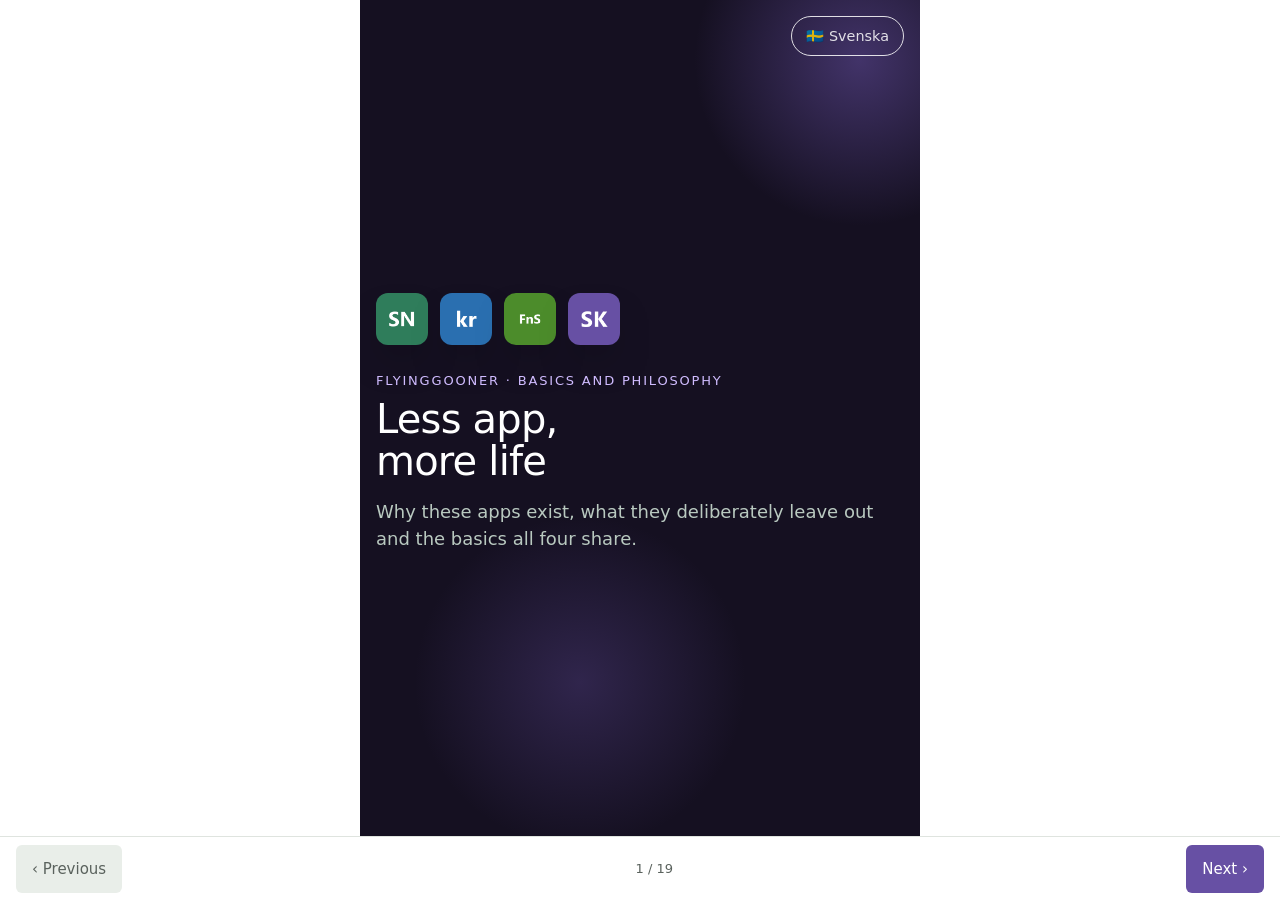
==== presentation.html @ fa2e6946 "Säkerhet: förklaring i Hjälp, README och presentationer; SN: imperial/metriskt Co-Authored-By: Claud" ====
<!doctype html>
<html lang="sv">
<head>
<meta charset="utf-8">
<meta name="viewport" content="width=device-width, initial-scale=1, viewport-fit=cover">
<meta http-equiv="Content-Security-Policy" content="default-src 'none'; script-src 'self'; style-src 'self'; require-trusted-types-for 'script'; img-src 'self'; manifest-src 'self'; worker-src 'self'; object-src 'none'; base-uri 'none'; form-action 'none'">
<meta name="referrer" content="no-referrer">
<meta name="color-scheme" content="light dark">
<link rel="icon" href="icons/stress-control.png">
<title>Grunder och filosofi</title>
<meta name="description" content="Varför apparna finns, vad de medvetet inte gör och grunderna som alla delar.">
<link rel="stylesheet" href="presentation.css">
</head>
<body>
<!-- Den långa presentationen: filosofi och grunder. Startsidan (index.html) är den korta. -->

<main class="deck" id="deck">

  <section class="title">
    <div class="glow"></div><div class="glow g2"></div>
    <div class="hero">
      <div class="icons"><img src="icons/simple-nutrition.png" alt=""><img src="icons/budget-buddy.png" alt=""><img src="icons/football.png" alt=""><img src="icons/stress-control.png" alt=""></div>
      <span class="eyebrow">flyinggooner · Grunder och filosofi</span>
      <h1>Mindre app,<br>mer liv</h1>
      <p class="lead">Varför de här apparna finns, vad de medvetet låter bli och grunderna som alla fyra delar.</p>
    </div>
  </section>

  <section>
    <span class="eyebrow">Utgångspunkten</span>
    <h2>De flesta appar vill för mycket</h2>
    <p class="lead">Konto först. Notiser, reklam, nyheter, uppsälj. Din data på någon annans server. Funktioner du aldrig bad om.</p>
    <div class="cols">
      <div class="card"><div class="ic" aria-hidden="true">🍽️</div><h3>Kaloriappen</h3><p>Tusentals märkesdubbletter och en premiumvägg – när du bara ville lära dig vad maten innehåller.</p></div>
      <div class="card"><div class="ic" aria-hidden="true">💸</div><h3>Budgetappen</h3><p>Vill koppla till banken och sortera varje kaffe – när du bara ville veta om månaden går ihop.</p></div>
      <div class="card"><div class="ic" aria-hidden="true">⚽</div><h3>Fotbollsappen</h3><p>Nyheter, spel och notiser – när du bara ville se tabellen och hur det gick för ditt lag.</p></div>
    </div>
    <p class="note">Mina appar är motpolen: en fråga, ett bra svar, inget mer.</p>
  </section>

  <section>
    <span class="eyebrow">Filosofi</span>
    <h2>Fem principer</h2>
    <ol class="steps">
      <li><span><b>En fråga per app.</b> Allt som inte hjälper till att svara på den väljs bort.</span></li>
      <li><span><b>Din data är din.</b> Den stannar i telefonen. Inget konto, ingen server, ingen spårning.</span></li>
      <li><span><b>Snabbt i vardagen.</b> Det vanligaste tar några sekunder – resten kan fyllas i senare.</span></li>
      <li><span><b>Enkelt att lita på.</b> Liten kod utan beroenden, som går att läsa och testa.</span></li>
      <li><span><b>Bättre tillsammans.</b> Det som blir bättre i en app förs in i alla.</span></li>
    </ol>
  </section>

  <section>
    <span class="eyebrow">Princip 1 · En fråga per app</span>
    <h2>Varje app svarar på en sak</h2>
    <div class="apps">
      <div class="app"><img src="icons/simple-nutrition.png" alt=""><div><b>Simple nutrition</b><p>Vad har jag ätit i dag – och hur går vikten över tid?</p></div></div>
      <div class="app"><img src="icons/budget-buddy.png" alt=""><div><b>Budget buddy</b><p>Går månaden ihop – och var blir det tight framåt?</p></div></div>
      <div class="app"><img src="icons/football.png" alt=""><div><b>Football, not soccer</b><p>Hur ser tabellen ut, vad spelas härnäst och hur gick det för mitt lag?</p></div></div>
      <div class="app"><img src="icons/stress-control.png" alt=""><div><b>Stress kontroll</b><p>Vad snurrar i huvudet – och vad är nästa steg, så att jag kan släppa det?</p></div></div>
    </div>
  </section>

  <section>
    <span class="eyebrow">Princip 1 · Det som väljs bort</span>
    <h2>Lika viktigt som det som byggs</h2>
    <p>Varje app har en lista över <b>icke-mål</b> i sin spec – saker som medvetet inte byggs, hur lockande de än är.</p>
    <table class="cmp">
      <tr><th>App</th><th>Medvetet bortvalt</th></tr>
      <tr><td>Simple nutrition</td><td>Varumärken, färdigrätter, mikronäringsämnen</td></tr>
      <tr><td>Budget buddy</td><td>Bankkoppling, kvitton för varje köp, skatteberäkning</td></tr>
      <tr><td>Football, not soccer</td><td>Nyheter, trupper, statistik, pushnotiser</td></tr>
      <tr><td>Stress kontroll</td><td>Synk, bilagor, påminnelser via server</td></tr>
      <tr><td><b>Alla</b></td><td><b>Konto, server, reklam, spårning</b></td></tr>
    </table>
  </section>

  <section>
    <span class="eyebrow">Princip 2 · Din data är din</span>
    <h2>Inget lämnar telefonen</h2>
    <div class="cols">
      <div class="card"><div class="ic" aria-hidden="true">🏠</div><h3>Bara i telefonen</h3><p>Allt sparas i webbläsarens lagring på din enhet. Det finns ingen server att läcka från.</p></div>
      <div class="card"><div class="ic" aria-hidden="true">🚫</div><h3>Webbläsaren vaktar</h3><p>Sidans säkerhetsregler förbjuder anrop ut. Även om koden ville, skulle webbläsaren stoppa den.</p></div>
      <div class="card"><div class="ic" aria-hidden="true">⚖️</div><h3>Undantag granskas</h3><p>Fotbollsappen måste hämta resultat – men bara från en enda källa, aldrig med din data, och bara när du tittar.</p></div>
    </div>
  </section>

  <section>
    <span class="eyebrow">Varför det är säkrare</span>
    <h2>Ingen server – inget att stjäla</h2>
    <p class="lead">Känslig data läcker oftast på två sätt: ett företags databas hackas, eller företaget säljer och delar den. En budgetapp vet allt om din ekonomi, en hälsoapp din vikt, en familjeapp dina barns namn.</p>
    <div class="cols">
      <div class="card"><div class="ic" aria-hidden="true">🏦</div><h3>Ingen databas att hacka</h3><p>Vanliga appar samlar miljontals användare på ett ställe – ett drömmål för hackare. Här finns datan bara i din telefon.</p></div>
      <div class="card"><div class="ic" aria-hidden="true">🙅</div><h3>Inget att sälja</h3><p>Inget konto, ingen analys, ingen reklam. Webbläsaren spärrar anrop ut, så datan kan inte skickas iväg – ens av misstag.</p></div>
      <div class="card"><div class="ic" aria-hidden="true">🔐</div><h3>Låst även i molnet</h3><p>Backupen krypteras med AES-256 och ditt lösenord innan den lämnar telefonen. Molntjänsten ser bara obegriplig data.</p></div>
    </div>
    <p class="note">Ärligt: inget är 100 % säkert – lås telefonen, håll den uppdaterad och välj ett starkt lösenord. Men utan server finns inget centralt att stjäla.</p>
  </section>

  <section>
    <span class="eyebrow">Första gången</span>
    <h2>Varför appen ber om ett lösenord direkt</h2>
    <p class="lead">Inget konto – men en nyckel. Appen är låst tills du har valt ett lösenord för dina backup-filer.</p>
    <div class="cols">
      <div class="card"><div class="ic" aria-hidden="true">🗝️</div><h3>Det är ingen inloggning</h3><p>Lösenordet skickas ingenstans och appen samlar ingen data. Det är bara nyckeln som låser dina backup-filer.</p></div>
      <div class="card"><div class="ic" aria-hidden="true">📵</div><h3>Ingen server räddar dig</h3><p>Datan finns bara i telefonen. Tappar du den, eller rensar webbläsaren, är backup-filen det enda som finns kvar.</p></div>
      <div class="card"><div class="ic" aria-hidden="true">⏰</div><h3>Därför från start</h3><p>Väljs lösenordet först när något redan gått fel är det för sent. Valt från början blir backup ett enda tryck.</p></div>
      <div class="card"><div class="ic" aria-hidden="true">📂</div><h3>Har du redan en backup?</h3><p>Läs in den i stället. Lösenordet som öppnar filen sparas, och allt är tillbaka.</p></div>
    </div>
  </section>

  <section>
    <span class="eyebrow">Så går backupen till</span>
    <h2>Från första start till ny telefon</h2>
    <div class="flow">
      <div class="fbox"><b>1 · Välj lösenord</b>Första gången: tryck Skapa slumpmässigt lösenord (eller skriv ett eget) och spara det i din lösenordshanterare. Telefonen kommer ihåg det.</div>
      <div class="farr" aria-hidden="true">↓</div>
      <div class="fbox"><b>2 · Spara backup-fil</b>Inställningar → Data → Spara backup-fil. Ett tryck, ingen fråga. Filen är krypterad (AES-256) – lägg den i molnet, mejlen eller på datorn.</div>
      <div class="farr" aria-hidden="true">↓</div>
      <div class="fbox"><b>3 · Påminnelse</b>Appen säger till varje månad om det var länge sedan du sparade.</div>
      <div class="farr" aria-hidden="true">↓</div>
      <div class="fbox"><b>4 · Läs in på ny telefon</b>Läs in backup-fil, skriv lösenordet, se sammanfattningen och tryck Ersätt. Ångra finns direkt efteråt.</div>
    </div>
    <p class="note">Lösenordet finns aldrig i filen. Utan det går backupen inte att öppna – inte ens av mig.</p>
  </section>

  <section>
    <span class="eyebrow">Låst backup</span>
    <h2>Varför backupen alltid har lösenord</h2>
    <p class="lead">Backup-filen kan hamna hos någon annan. Då är enda vägen in att gissa lösenordet.</p>
    <div class="flow">
      <div class="fbox"><b>🏦 Bankens lås – och bromsade gissningar</b>AES-256, som banker använder. Även ett av världens snabbaste grafikkort hinner bara ~10 000 gissningar i sekunden.</div>
      <div class="fbox"><b>🎲 Slumpade tecken – hur långt?</b>Tid att gissa sig igenom alla kombinationer:
        <table class="cmp">
          <tr><th>Tecken</th><th>1 grafikkort</th><th>1 000 kort</th></tr>
          <tr><td>8</td><td>300 år</td><td>4 månader</td></tr>
          <tr><td>10</td><td>1 miljon år</td><td>1 000 år</td></tr>
          <tr><td><b>16 (appens)</b></td><td colspan="2">längre än universum funnits</td></tr>
        </table></div>
      <div class="fbox"><b>⚠️ Bara om tecknen är slumpade</b>Ord, namn och årtal gissas först: Sommar2024! har 11 tecken men faller på en dag.</div>
    </div>
    <p class="note">Uppskattning: slumpade bokstäver och siffror. Lösenordet finns aldrig i filen.</p>
  </section>

  <section>
    <span class="eyebrow">Smidigt ändå</span>
    <h2>Säkert utan att vara krångligt</h2>
    <div class="cols">
      <div class="card"><div class="ic" aria-hidden="true">🔑</div><h3>Kommer ihåg lösenordet</h3><p>Appen sparar lösenordet i telefonen första gången. Sedan sparas backup med ett tryck. Det går att stänga av.</p></div>
      <div class="card"><div class="ic" aria-hidden="true">📱</div><h3>Varför det är rimligt</h3><p>Krypteringen skyddar filen när den lämnar telefonen. Den som redan har din olåsta telefon ser ändå allt i appen.</p></div>
      <div class="card"><div class="ic" aria-hidden="true">🎲</div><h3>Eller låt appen välja</h3><p>Ett starkt slumpat lösenord med ett tryck, som lösenordshanteraren kan spara.</p></div>
      <div class="card"><div class="ic" aria-hidden="true">⚠️</div><h3>Ha det någonstans</h3><p>Utan lösenordet öppnas backupen inte – inte ens av mig. Spara det i din lösenordshanterare.</p></div>
    </div>
  </section>

  <section>
    <span class="eyebrow">Princip 3 · Snabbt i vardagen</span>
    <h2>Några sekunder, sedan klart</h2>
    <div class="cols">
      <div class="card"><div class="ic" aria-hidden="true">⏱️</div><h3>Det vanligaste först</h3><p>Ny tråd: välj typ, skriv en rubrik. Tabellen syns direkt vid start. Resten kan vänta.</p></div>
      <div class="card"><div class="ic" aria-hidden="true">👍</div><h3>Byggd för tummen</h3><p>Meny nertill, tryckytor på minst 48 px, inga små kryss.</p></div>
      <div class="card"><div class="ic" aria-hidden="true">↩️</div><h3>Bakåt fungerar</h3><p>Telefonens bakåtknapp stänger det som är öppet, ett steg i taget – inte hela appen.</p></div>
      <div class="card"><div class="ic" aria-hidden="true">📴</div><h3>Fungerar utan nät</h3><p>Installeras från webben och startar som en vanlig app, även i flygläge.</p></div>
    </div>
  </section>

  <section>
    <span class="eyebrow">Princip 3 · Lugn</span>
    <h2>En app ska ta bort stress, inte skapa den</h2>
    <p class="lead">Inga notiser som kräver uppmärksamhet. Inga streaks att förlora. Inga röda siffror som ropar.</p>
    <div class="cols">
      <div class="card"><div class="ic" aria-hidden="true">🧠</div><h3>Skriv ner – släpp</h3><p>Stress kontroll bygger på en enkel tanke: det som har ett nästa steg nedskrivet behöver inte snurra i huvudet.</p></div>
      <div class="card"><div class="ic" aria-hidden="true">🌱</div><h3>Vanor före siffror</h3><p>Simple nutrition låter dig lära dig råvarorna. Kalorier finns som stöd när du vill.</p></div>
      <div class="card"><div class="ic" aria-hidden="true">🗓️</div><h3>Månad, inte kvitto</h3><p>Budget buddy planerar det stora. Kaffet behöver ingen rad.</p></div>
    </div>
  </section>

  <section>
    <span class="eyebrow">Princip 4 · Enkelt att lita på</span>
    <h2>Ren webb, inga beroenden</h2>
    <div class="cols">
      <div class="card"><div class="ic" aria-hidden="true">⚡</div><h3>Inga ramverk</h3><p>Vanlig HTML, CSS och JavaScript. Inget byggsteg, inga paket från okända källor.</p></div>
      <div class="card"><div class="ic" aria-hidden="true">🔍</div><h3>Går att granska</h3><p>Liten kod som en människa kan läsa. Hela appen ryms i en enda fil.</p></div>
      <div class="card"><div class="ic" aria-hidden="true">🛡️</div><h3>Text är alltid text</h3><p>Det du skriver visas aldrig som kod. En rubrik kan inte bli ett skript.</p></div>
    </div>
  </section>

  <section>
    <span class="eyebrow">Automatiska tester</span>
    <h2>Ett tryck – och allt kontrolleras</h2>
    <div class="flow">
      <div class="fbox"><b>1 · Säkerhetskontroll</b>Letar efter sådant som inte får finnas: kod utifrån, anrop till okända servrar, osäker lagring.</div>
      <div class="farr" aria-hidden="true">↓</div>
      <div class="fbox"><b>2 · Funktionstester</b>Appen används i en riktig webbläsare som en människa skulle: knappar trycks, data sparas, backup läses in.</div>
      <div class="farr" aria-hidden="true">↓</div>
      <div class="fbox"><b>3 · Ny version</b>Först när allt är grönt får appen ett nytt versionsnummer.</div>
      <div class="farr" aria-hidden="true">↓</div>
      <div class="fbox"><b>4 · Granskning</b>Ändringar som rör säkerheten granskas separat innan de publiceras.</div>
    </div>
  </section>

  <section>
    <span class="eyebrow">Princip 5 · Bättre tillsammans</span>
    <h2>En mall, fyra appar</h2>
    <ol class="steps">
      <li>Ny app startas från en gemensam mall – backup, tema, tester och hjälp finns från dag ett</li>
      <li>Spec först: idé, mål och det som medvetet inte byggs</li>
      <li>Säkerheten prövas före bygget och granskas före uppladdning</li>
      <li>Det som blir bättre i en app förs tillbaka till mallen – och ut i alla</li>
    </ol>
    <p class="note">Exempel: den låsta backupen byggdes i en app och finns nu i alla fyra.</p>
  </section>

  <section>
    <span class="eyebrow">Design</span>
    <h2>Samma formspråk, egen färg</h2>
    <div class="card">
      <h3>Material Design 3, byggd för mobilen</h3>
      <p>Varje app har en egen nyckelfärg som styr allt. Nästan kantigt och tätt, ljust och mörkt tema som följer telefonen.</p>
      <div class="palette"><div class="sw p">primary</div><div class="sw c">container</div><div class="sw s">surface</div><div class="sw d">dark</div></div>
      <div class="shapes"><div class="shape r8">Kort · 8 px</div><div class="shape r4">Chip · 4 px</div><div class="shape r6">Knapp · 6 px</div><div class="shape r12">Dialog · 12 px</div></div>
      <p class="note">Svenska och engelska i appen · systemtypsnitt · hjälp inbyggd</p>
    </div>
  </section>

  <section>
    <span class="eyebrow">Kom igång</span>
    <h2>Prova en app</h2>
    <div class="apps">
      <div class="app"><img src="icons/simple-nutrition.png" alt=""><div><b>Simple nutrition</b><span class="links"><a href="/simple-nutrition/">Öppna appen</a><a href="/simple-nutrition/docs/presentation.html">Presentation</a></span></div></div>
      <div class="app"><img src="icons/budget-buddy.png" alt=""><div><b>Budget buddy</b><span class="links"><a href="/budget-buddy/">Öppna appen</a><a href="/budget-buddy/docs/presentation.html">Presentation</a></span></div></div>
      <div class="app"><img src="icons/football.png" alt=""><div><b>Football, not soccer</b><span class="links"><a href="/Football-not-soccer/">Öppna appen</a><a href="/Football-not-soccer/docs/presentation.html">Presentation</a></span></div></div>
      <div class="app"><img src="icons/stress-control.png" alt=""><div><b>Stress kontroll</b><span class="links"><a href="/Stress-control/">Öppna appen</a><a href="/Stress-control/docs/presentation.html">Presentation</a></span></div></div>
    </div>
    <p class="note">Öppna i Chrome eller Safari och välj Installera app / Lägg till på hemskärmen.</p>
  </section>

  <section class="title">
    <div class="glow"></div><div class="glow g2"></div>
    <div class="hero">
      <span class="eyebrow">Sammanfattning</span>
      <h1>En fråga.<br>Din data.<br>Inget mer.</h1>
      <p class="lead">Små appar som gör en sak väl, håller dina uppgifter hos dig och är testade före varje version.</p>
      <span class="links"><a href="./">← Till startsidan</a></span>
    </div>
  </section>

</main>
<nav class="nav" aria-label="Bläddra">
  <button type="button" class="prev" id="prev">‹ Föregående</button>
  <span class="count" id="count" aria-live="polite"></span>
  <button type="button" class="next" id="next">Nästa ›</button>
</nav>

<script src="i18n.js"></script>
<script src="presentation-en.js"></script>
<script src="presentation.js"></script>
</body>
</html>
---- presentation.css ----
/* Presentation – formspråk från projektstil.html (beslut 2026-11-11). Bara nyckelfärgerna skiljer apparna åt. */
:root {
  --key: #6750a4; --key-c: #eaddff; --on-key-c: #21005d; --key-hi: #d0bcff;
  --r-xs: 2px; --r-sm: 4px; --r-md: 6px; --r-lg: 8px; --r-xl: 12px; /* shape scale, see ../../CLAUDE.md */
  --ink: #191c1a; --muted: #5a625d; --line: #dfe4df;
  --paper: #ffffff; --tint: #f3f6f2; --tint2: #e9eee9;
  --dark: #151021; --on-dark: #ffffff; --dark-muted: #b9c9c0;
  --font: Roboto, "Roboto Flex", system-ui, -apple-system, "Segoe UI", sans-serif;
}
@media (prefers-color-scheme: dark) {
  :root { --ink: #e1e3df; --muted: #a9b2ac; --line: #2c332f; --paper: #111412; --tint: #1b201d; --tint2: #242a26; --dark: #0b0812; }
}
* { box-sizing: border-box; }
html, body { margin: 0; background: var(--paper); color: var(--ink); font-family: var(--font); -webkit-text-size-adjust: 100%; }
body { padding-bottom: 64px; }

.deck { max-width: 560px; margin: 0 auto; }
.deck > section { min-height: calc(100svh - 64px); display: flex; flex-direction: column; justify-content: center; position: relative; overflow: clip;
  padding: 48px 16px 40px; border-top: 6px solid var(--key); }
.deck > section[hidden] { display: none; }
.deck > section.title { background: var(--dark); color: var(--on-dark); border-top: 0; }

.eyebrow { display: block; font-size: 13px; font-weight: 500; letter-spacing: .14em; text-transform: uppercase; color: var(--key); margin-bottom: 10px; }
.title .eyebrow { color: var(--key-hi); }
h1 { font-size: 40px; font-weight: 400; line-height: 1.05; margin: 0; letter-spacing: -.02em; }
h2 { font-size: 28px; font-weight: 400; line-height: 1.1; margin: 0 0 20px; letter-spacing: -.01em; }
h3 { font-size: 18px; font-weight: 500; margin: 0 0 6px; }
p { font-size: 15px; line-height: 1.5; color: var(--muted); margin: 0; }
.lead { font-size: 18px; }
.title .lead { color: var(--dark-muted); margin-top: 16px; }
strong, b { color: var(--ink); font-weight: 500; }
.title strong { color: var(--on-dark); }
.note { font-size: 13px; margin-top: 14px; opacity: .85; }

/* Titel */
.glow { position: absolute; right: -120px; top: -120px; width: 360px; height: 360px; border-radius: 50%;
  background: radial-gradient(circle, color-mix(in srgb, var(--key) 55%, transparent), transparent 65%); pointer-events: none; }
.glow.g2 { right: auto; left: 40px; top: 60%; opacity: .6; }
.hero { position: relative; }
.icons { display: flex; align-items: center; gap: 12px; margin-bottom: 28px; }
.icons img { width: 64px; height: 64px; border-radius: var(--r-xl); box-shadow: 0 20px 40px -16px rgba(0,0,0,.6); }
.ver { font-size: 12px; color: var(--dark-muted); border: 1px solid currentColor; border-radius: var(--r-sm); padding: 2px 8px; }

/* Kort och fakta */
.cols { display: grid; gap: 12px; }
.card { background: var(--tint); border-radius: var(--r-lg); padding: 18px; }
.card .ic { width: 44px; height: 44px; border-radius: var(--r-lg); display: grid; place-items: center; font-size: 22px; background: var(--key-c); color: var(--on-key-c); margin-bottom: 12px; }
.facts { display: grid; grid-template-columns: 1fr 1fr; gap: 10px; margin-top: 20px; }
.facts div { background: var(--tint); border-radius: var(--r-lg); padding: 14px; }
.facts b { display: block; font-size: 32px; font-weight: 400; color: var(--key); line-height: 1.1; }
.facts span { font-size: 14px; color: var(--muted); }

/* Appens sida */
.ph { display: flex; align-items: center; gap: 12px; margin-bottom: 12px; }
.ph img { width: 52px; height: 52px; border-radius: var(--r-xl); }
.ph .name { font-size: 24px; font-weight: 400; margin: 0; }
.chip { display: inline-block; padding: 4px 10px; border-radius: var(--r-sm); font-size: 12px; font-weight: 500; background: var(--key-c); color: var(--on-key-c); }
ul.f { list-style: none; padding: 0; margin: 14px 0 0; display: grid; gap: 8px; }
ul.f li { font-size: 15px; color: var(--muted); padding-left: 24px; position: relative; }
ul.f li::before { content: ""; position: absolute; left: 0; top: 5px; width: 10px; height: 10px; border-radius: var(--r-xs); background: var(--key); }
.shots { display: flex; gap: 8px; justify-content: center; margin-top: 20px; }
.shots img { width: 31%; border-radius: var(--r-lg); border: 2px solid var(--paper); outline: 1px solid var(--line); box-shadow: 0 30px 50px -28px rgba(0,0,0,.45); }
.cap { text-align: center; font-size: 13px; color: var(--muted); margin-top: 10px; }

/* Telefonskiss (appar utan skärmbilder) */
.phone { width: 100%; max-width: 320px; margin: 20px auto 0; background: var(--paper); border-radius: var(--r-xl); padding: 16px; display: grid; gap: 10px;
  outline: 8px solid #1c1b24; box-shadow: 0 40px 70px -30px rgba(0,0,0,.5); }
.mc { background: var(--tint); border-radius: var(--r-lg); padding: 12px 14px; font-size: 14px; }
.mc .t { font-size: 11px; letter-spacing: .08em; text-transform: uppercase; color: var(--muted); margin-bottom: 6px; }
.row { display: grid; grid-template-columns: 1fr auto 1fr; gap: 10px; padding: 4px 0; font-variant-numeric: tabular-nums; }
.row > span:first-child { text-align: right; }
.live { display: block; text-align: center; color: #c62828; font-size: 11px; font-weight: 700; }
.gl { font-size: 12px; color: var(--muted); padding: 0 0 4px; text-align: center; }
.tr { display: grid; grid-template-columns: 22px 1fr 34px; gap: 8px; padding: 4px 8px; border-radius: var(--r-md); font-variant-numeric: tabular-nums; }
.tr.me { background: var(--key-c); color: var(--on-key-c); font-weight: 500; }

/* Flöde, steg och tabeller */
.flow { display: grid; gap: 8px; }
.fbox { background: var(--tint); border-radius: var(--r-lg); padding: 12px 14px; font-size: 14px; line-height: 1.45; color: var(--muted); }
.fbox b { display: block; font-size: 15px; margin-bottom: 4px; }
.fbox .kv { display: block; padding: 3px 0; border-top: 1px solid var(--line); }
.farr { text-align: center; color: var(--key); font-size: 18px; line-height: 1; }
code { font: 500 13px ui-monospace, Consolas, monospace; color: var(--on-key-c); background: var(--key-c); padding: 1px 4px; border-radius: var(--r-sm); }
.steps { display: grid; gap: 12px; counter-reset: s; padding: 0; margin: 0; list-style: none; }
.steps li { counter-increment: s; display: grid; grid-template-columns: 32px 1fr; gap: 12px; align-items: center; font-size: 15px; line-height: 1.45; color: var(--muted); }
.steps li::before { content: counter(s); width: 32px; height: 32px; border-radius: 50%; background: var(--key); color: #fff; display: grid; place-items: center; font-size: 15px; }
.url { font: 500 13px ui-monospace, Consolas, monospace; color: var(--ink); word-break: break-all; }
.cmp { border-collapse: collapse; font-size: 14px; width: 100%; }
.cmp th, .cmp td { text-align: left; padding: 8px 6px; border-bottom: 1px solid var(--line); vertical-align: top; }
.cmp th { opacity: .7; font-weight: 500; }
pre { background: var(--dark); color: #d6e6dd; border-radius: var(--r-lg); padding: 16px; font-size: 13px; line-height: 1.6; margin: 0 0 14px; overflow-x: auto; }
pre em { color: var(--key-hi); font-style: normal; }

/* Design */
.palette { display: flex; gap: 8px; margin-top: 14px; }
.sw { flex: 1; min-width: 0; height: 52px; border-radius: var(--r-lg); display: flex; align-items: flex-end; padding: 8px; font-size: 12px; }
.sw.p { background: var(--key); color: #fff; } .sw.c { background: var(--key-c); color: var(--on-key-c); }
.sw.s { background: var(--tint2); color: var(--ink); } .sw.d { background: var(--dark); color: #fff; }
.shapes { display: grid; grid-template-columns: 1fr 1fr; gap: 8px; margin-top: 14px; }
.shape { height: 44px; display: grid; place-items: center; font-size: 13px; background: var(--tint2); }
.shape.r8 { border-radius: var(--r-lg); } .shape.r4 { border-radius: var(--r-sm); background: none; border: 2px solid var(--line); }
.shape.r6 { border-radius: var(--r-md); background: var(--key); color: #fff; } .shape.r12 { border-radius: var(--r-xl); }

/* Kvalitetsstämpel (säkerhetskontroll + funktionstester) */
.checks-h { margin: 18px 0 0; font-size: 12px; font-weight: 600; letter-spacing: .06em; text-transform: uppercase; color: var(--muted); }
.checks { list-style: none; margin: 8px 0 0; padding: 0; display: grid; gap: 10px; }
.checks li { display: grid; grid-template-columns: 22px 1fr; column-gap: 10px; font-size: 15px; line-height: 1.35; }
.checks li::before { content: "\2713"; grid-row: span 2; width: 22px; height: 22px; border-radius: var(--r-xs); background: var(--key); color: #fff; display: grid; place-items: center; font-weight: 700; font-size: 14px; }
.checks b { font-weight: 500; }
.checks span { color: var(--muted); font-size: 13px; }

/* Bläddring (presentation.js) */
.nav { position: fixed; left: 0; right: 0; bottom: 0; height: 64px; display: flex; align-items: center; justify-content: space-between; gap: 8px;
  padding: 0 16px env(safe-area-inset-bottom); background: var(--paper); border-top: 1px solid var(--line); }
.nav button { min-height: 48px; padding: 0 16px; border-radius: var(--r-md); border: 0; background: var(--key); color: #fff; font: 500 15px var(--font); cursor: pointer; }
.nav button:disabled { background: var(--tint2); color: var(--muted); cursor: default; }
.nav button:focus-visible { outline: 3px solid var(--key-hi); outline-offset: 2px; }
.count { font-size: 13px; color: var(--muted); font-variant-numeric: tabular-nums; }
@media print { .nav { display: none; } .deck > section[hidden] { display: flex; } .deck > section { min-height: 0; page-break-after: always; } }

/* Startsidan: appkort med länkar */
.icons img { width: 52px; height: 52px; }
.apps { display: grid; gap: 10px; }
.app { display: grid; grid-template-columns: 48px 1fr; gap: 12px; align-items: start; background: var(--tint); border-radius: var(--r-lg); padding: 12px 14px; }
.app img { width: 48px; height: 48px; border-radius: var(--r-lg); }
.app b { display: block; font-size: 16px; }
.app p { font-size: 14px; margin: 2px 0 6px; }
.links { display: flex; flex-wrap: wrap; gap: 6px 14px; }
.links a { color: var(--key); font-weight: 500; font-size: 14px; text-decoration: none; min-height: 32px; display: inline-flex; align-items: center; }
.links a:first-child { background: var(--key); color: #fff; padding: 0 12px; border-radius: var(--r-md); }
@media (prefers-color-scheme: dark) { .links a { color: var(--key-hi); } .links a:first-child { color: #fff; } }

/* Språkknapp på första bilden (2026-11-15) */
.lang-btn { position: absolute; top: 16px; right: 16px; z-index: 2; min-height: 40px; padding: 0 14px; border-radius: 20px; border: 1px solid currentColor; background: transparent; color: inherit; font: inherit; font-size: .9rem; cursor: pointer; opacity: .85; }
.lang-btn:hover, .lang-btn:focus-visible { opacity: 1; }
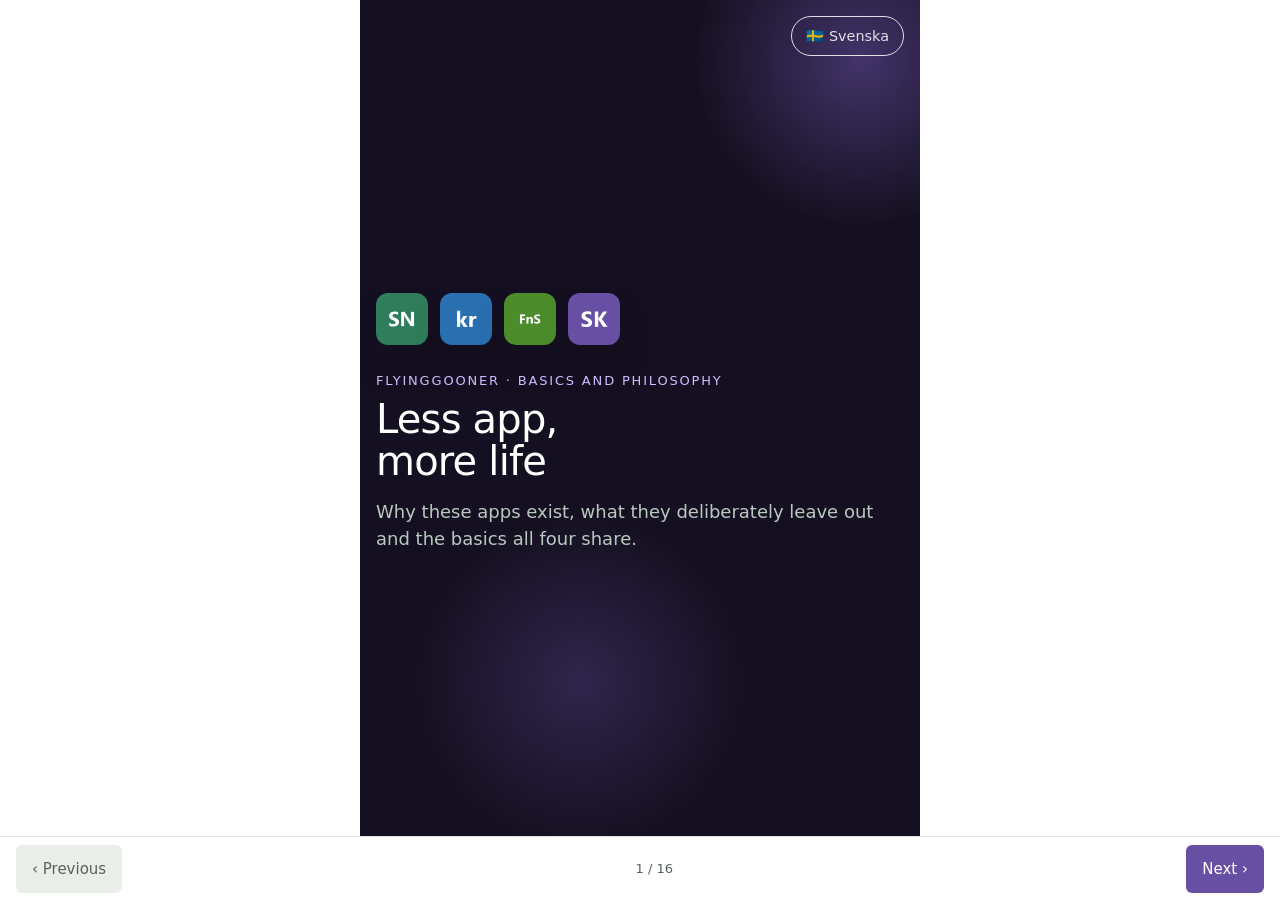
==== commit 8ddafea0: "Presentationer: fem bilder om säkerhet och backup blir två Co-Authored-By: Claude Opus 5.5 <noreply@" ====
--- a/presentation.html
+++ b/presentation.html
@@ -98,59 +98,16 @@
   </section>
 
   <section>
-    <span class="eyebrow">Första gången</span>
-    <h2>Varför appen ber om ett lösenord direkt</h2>
-    <p class="lead">Inget konto – men en nyckel. Appen är låst tills du har valt ett lösenord för dina backup-filer.</p>
-    <div class="cols">
-      <div class="card"><div class="ic" aria-hidden="true">🗝️</div><h3>Det är ingen inloggning</h3><p>Lösenordet skickas ingenstans och appen samlar ingen data. Det är bara nyckeln som låser dina backup-filer.</p></div>
-      <div class="card"><div class="ic" aria-hidden="true">📵</div><h3>Ingen server räddar dig</h3><p>Datan finns bara i telefonen. Tappar du den, eller rensar webbläsaren, är backup-filen det enda som finns kvar.</p></div>
-      <div class="card"><div class="ic" aria-hidden="true">⏰</div><h3>Därför från start</h3><p>Väljs lösenordet först när något redan gått fel är det för sent. Valt från början blir backup ett enda tryck.</p></div>
-      <div class="card"><div class="ic" aria-hidden="true">📂</div><h3>Har du redan en backup?</h3><p>Läs in den i stället. Lösenordet som öppnar filen sparas, och allt är tillbaka.</p></div>
-    </div>
-  </section>
-
-  <section>
-    <span class="eyebrow">Så går backupen till</span>
-    <h2>Från första start till ny telefon</h2>
-    <div class="flow">
-      <div class="fbox"><b>1 · Välj lösenord</b>Första gången: tryck Skapa slumpmässigt lösenord (eller skriv ett eget) och spara det i din lösenordshanterare. Telefonen kommer ihåg det.</div>
-      <div class="farr" aria-hidden="true">↓</div>
-      <div class="fbox"><b>2 · Spara backup-fil</b>Inställningar → Data → Spara backup-fil. Ett tryck, ingen fråga. Filen är krypterad (AES-256) – lägg den i molnet, mejlen eller på datorn.</div>
-      <div class="farr" aria-hidden="true">↓</div>
-      <div class="fbox"><b>3 · Påminnelse</b>Appen säger till varje månad om det var länge sedan du sparade.</div>
-      <div class="farr" aria-hidden="true">↓</div>
-      <div class="fbox"><b>4 · Läs in på ny telefon</b>Läs in backup-fil, skriv lösenordet, se sammanfattningen och tryck Ersätt. Ångra finns direkt efteråt.</div>
-    </div>
-    <p class="note">Lösenordet finns aldrig i filen. Utan det går backupen inte att öppna – inte ens av mig.</p>
-  </section>
-
-  <section>
     <span class="eyebrow">Låst backup</span>
-    <h2>Varför backupen alltid har lösenord</h2>
-    <p class="lead">Backup-filen kan hamna hos någon annan. Då är enda vägen in att gissa lösenordet.</p>
-    <div class="flow">
-      <div class="fbox"><b>🏦 Bankens lås – och bromsade gissningar</b>AES-256, som banker använder. Även ett av världens snabbaste grafikkort hinner bara ~10 000 gissningar i sekunden.</div>
-      <div class="fbox"><b>🎲 Slumpade tecken – hur långt?</b>Tid att gissa sig igenom alla kombinationer:
-        <table class="cmp">
-          <tr><th>Tecken</th><th>1 grafikkort</th><th>1 000 kort</th></tr>
-          <tr><td>8</td><td>300 år</td><td>4 månader</td></tr>
-          <tr><td>10</td><td>1 miljon år</td><td>1 000 år</td></tr>
-          <tr><td><b>16 (appens)</b></td><td colspan="2">längre än universum funnits</td></tr>
-        </table></div>
-      <div class="fbox"><b>⚠️ Bara om tecknen är slumpade</b>Ord, namn och årtal gissas först: Sommar2024! har 11 tecken men faller på en dag.</div>
-    </div>
-    <p class="note">Uppskattning: slumpade bokstäver och siffror. Lösenordet finns aldrig i filen.</p>
-  </section>
-
-  <section>
-    <span class="eyebrow">Smidigt ändå</span>
-    <h2>Säkert utan att vara krångligt</h2>
-    <div class="cols">
-      <div class="card"><div class="ic" aria-hidden="true">🔑</div><h3>Kommer ihåg lösenordet</h3><p>Appen sparar lösenordet i telefonen första gången. Sedan sparas backup med ett tryck. Det går att stänga av.</p></div>
-      <div class="card"><div class="ic" aria-hidden="true">📱</div><h3>Varför det är rimligt</h3><p>Krypteringen skyddar filen när den lämnar telefonen. Den som redan har din olåsta telefon ser ändå allt i appen.</p></div>
-      <div class="card"><div class="ic" aria-hidden="true">🎲</div><h3>Eller låt appen välja</h3><p>Ett starkt slumpat lösenord med ett tryck, som lösenordshanteraren kan spara.</p></div>
-      <div class="card"><div class="ic" aria-hidden="true">⚠️</div><h3>Ha det någonstans</h3><p>Utan lösenordet öppnas backupen inte – inte ens av mig. Spara det i din lösenordshanterare.</p></div>
-    </div>
+    <h2>Ett lösenord från start – sedan ett tryck</h2>
+    <p class="lead">Ingen inloggning, bara nyckeln till dina backup-filer. Ingen server kan rädda datan, så backupen är din livlina.</p>
+    <div class="cols">
+      <div class="card"><div class="ic" aria-hidden="true">🗝️</div><h3>Därför från start</h3><p>Valt från början blir backup ett enda tryck – telefonen kommer ihåg lösenordet. Har du redan en backup läser du in den i stället.</p></div>
+      <div class="card"><div class="ic" aria-hidden="true">🎲</div><h3>Låt appen välja</h3><p>16 slumpade tecken tar längre tid att gissa än universum funnits, även med 1 000 grafikkort. Sommar2024! faller på en dag.</p></div>
+      <div class="card"><div class="ic" aria-hidden="true">📲</div><h3>Ny telefon</h3><p>Spara backup-fil med ett tryck, med påminnelse varje månad. På nya telefonen: läs in filen, skriv lösenordet och tryck Ersätt.</p></div>
+      <div class="card"><div class="ic" aria-hidden="true">⚠️</div><h3>Spara lösenordet</h3><p>Det finns aldrig i filen. Utan det öppnas backupen inte – inte ens av utvecklaren. Lägg det i din lösenordshanterare.</p></div>
+    </div>
+    <p class="note">Krypteringen skyddar filen när den lämnar telefonen. I telefonen skyddar skärmlåset.</p>
   </section>
 
   <section>
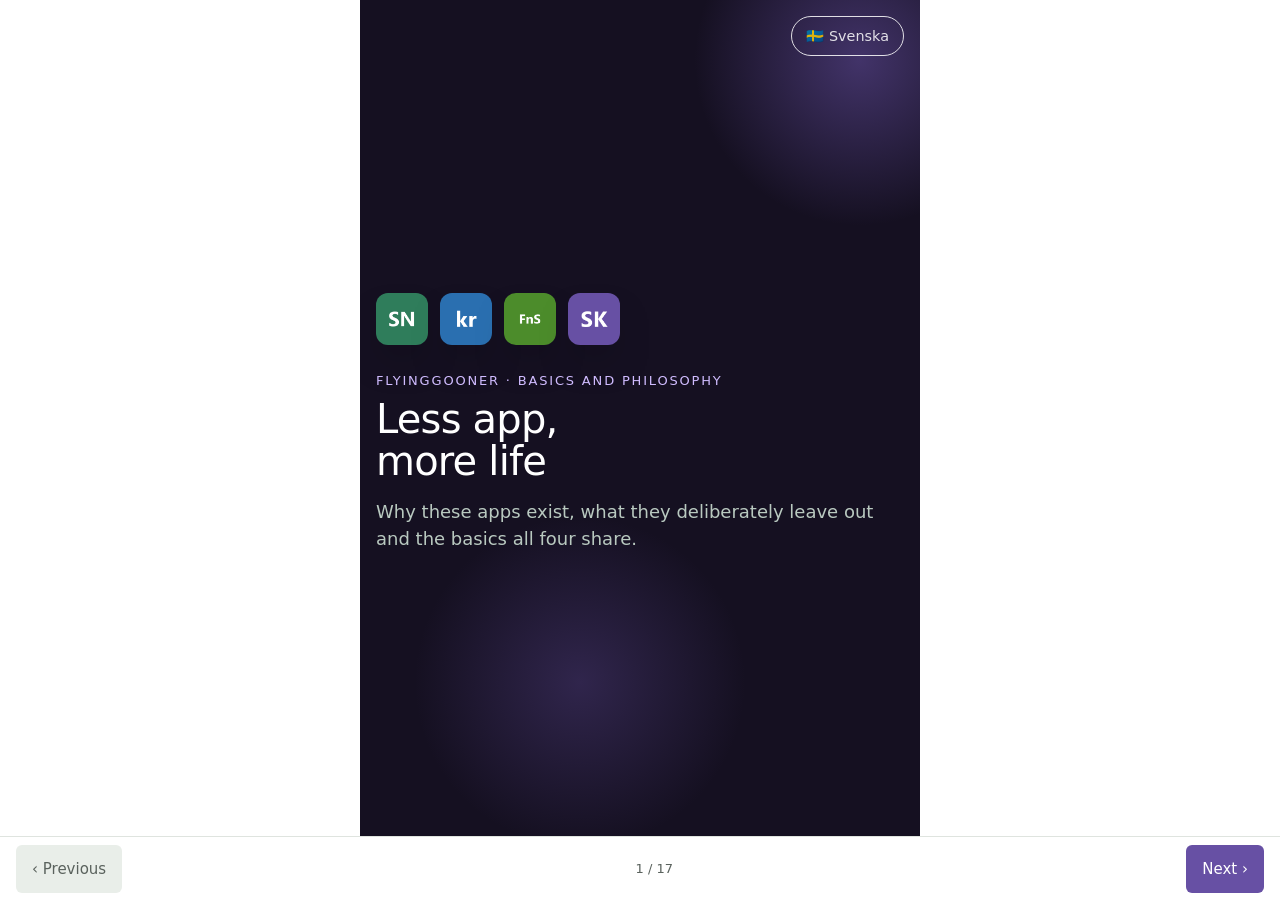
==== commit 292a0fb7: "Presentationer: ny bild om verkliga dataläckor (anonymiserade) Co-Authored-By: Claude Opus 5.5 <nore" ====
--- a/presentation.html
+++ b/presentation.html
@@ -86,6 +86,19 @@
   </section>
 
   <section>
+    <span class="eyebrow">Det har redan hänt</span>
+    <h2>När känslig data läcker</h2>
+    <p class="lead">Verkliga intrång hos stora tjänster de senaste åren. Vilka bolagen var spelar mindre roll – det är datan som gör ont.</p>
+    <div class="cols">
+      <div class="card"><div class="ic" aria-hidden="true">🧠</div><h3>Terapijournaler · 2020</h3><p>En psykoterapiklinik hackades. Anteckningar från tiotusentals samtal läckte, och patienterna utpressades en och en.</p></div>
+      <div class="card"><div class="ic" aria-hidden="true">💳</div><h3>Hela ekonomin · 2017</h3><p>Hos en kreditupplysningsfirma kom angripare åt personnummer, adresser och kreditdata för nära 150 miljoner människor.</p></div>
+      <div class="card"><div class="ic" aria-hidden="true">🧸</div><h3>Barnens röster · 2017</h3><p>En uppkopplad leksak sparade barns namn, bilder och röstmeddelanden i en oskyddad databas – öppen för vem som helst.</p></div>
+      <div class="card"><div class="ic" aria-hidden="true">🏃</div><h3>Kropp och träning · 2018</h3><p>En träningsapp publicerade en karta över användarnas rundor – och avslöjade var hemliga militärbaser låg.</p></div>
+    </div>
+    <p class="note">Gemensamt: datan låg samlad på en server. I de här apparna finns ingen sådan server.</p>
+  </section>
+
+  <section>
     <span class="eyebrow">Varför det är säkrare</span>
     <h2>Ingen server – inget att stjäla</h2>
     <p class="lead">Känslig data läcker oftast på två sätt: ett företags databas hackas, eller företaget säljer och delar den. En budgetapp vet allt om din ekonomi, en hälsoapp din vikt, en familjeapp dina barns namn.</p>
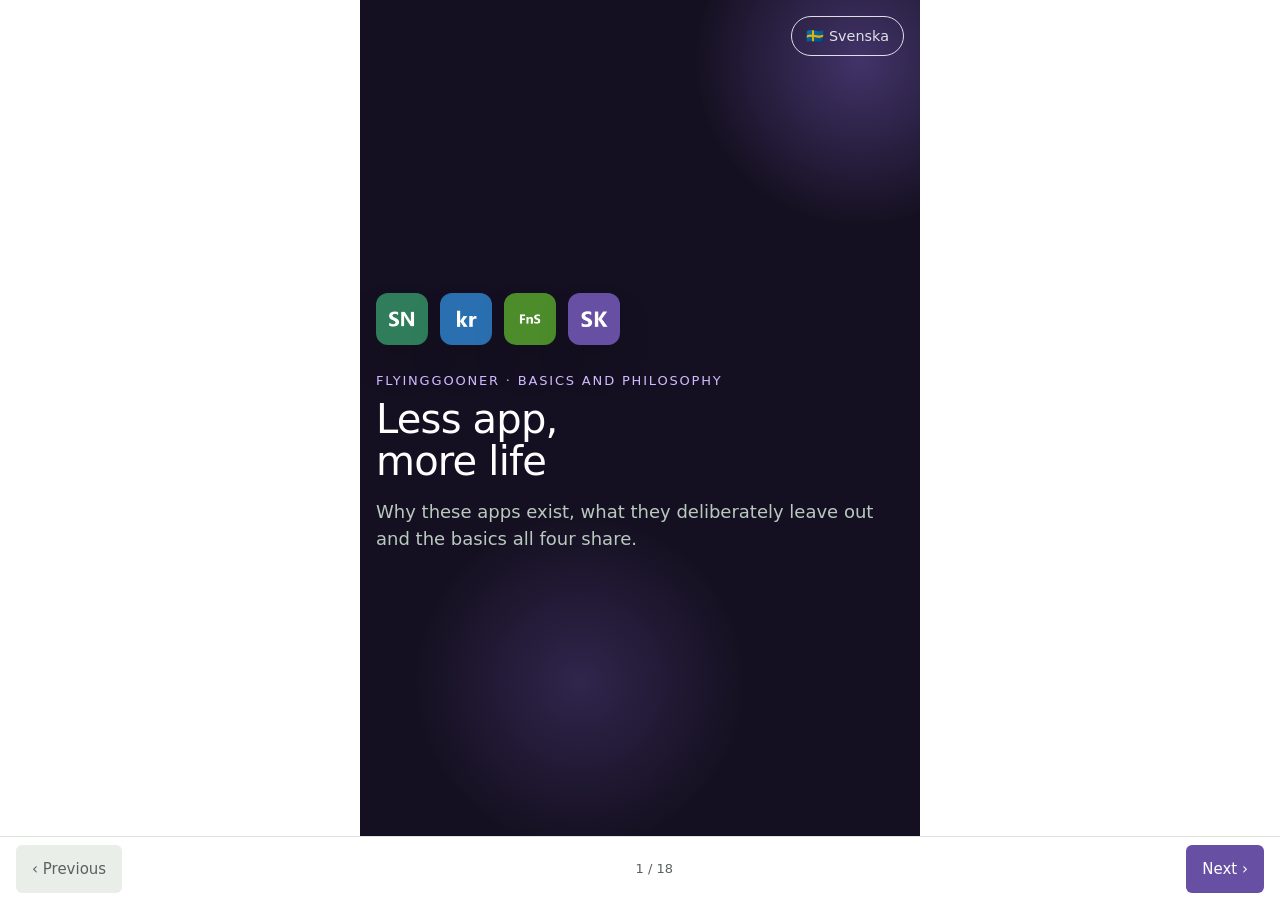
==== commit 6ef3ae49: "Presentationer: läckor med data som liknar appernas, ny bild om vad appar säljer Co-Authored-By: Cla" ====
--- a/presentation.html
+++ b/presentation.html
@@ -88,14 +88,27 @@
   <section>
     <span class="eyebrow">Det har redan hänt</span>
     <h2>När känslig data läcker</h2>
-    <p class="lead">Verkliga intrång hos stora tjänster de senaste åren. Vilka bolagen var spelar mindre roll – det är datan som gör ont.</p>
-    <div class="cols">
-      <div class="card"><div class="ic" aria-hidden="true">🧠</div><h3>Terapijournaler · 2020</h3><p>En psykoterapiklinik hackades. Anteckningar från tiotusentals samtal läckte, och patienterna utpressades en och en.</p></div>
+    <p class="lead">Verkliga intrång hos stora tjänster som sparar samma sorts data som de här apparna. Vilka bolagen var spelar mindre roll – det är datan som gör ont.</p>
+    <div class="cols">
+      <div class="card"><div class="ic" aria-hidden="true">🥗</div><h3>Kaloriapp · 2018</h3><p>En av världens största kaloriappar tappade 150 miljoner konton: e-post, användarnamn och lösenord – nyckeln till dagboken med vikt och mat.</p></div>
+      <div class="card"><div class="ic" aria-hidden="true">🧠</div><h3>Terapijournaler · 2020</h3><p>En psykoterapiklinik hackades. Anteckningar om oro och mående från tiotusentals samtal läckte, och patienterna utpressades en och en.</p></div>
       <div class="card"><div class="ic" aria-hidden="true">💳</div><h3>Hela ekonomin · 2017</h3><p>Hos en kreditupplysningsfirma kom angripare åt personnummer, adresser och kreditdata för nära 150 miljoner människor.</p></div>
-      <div class="card"><div class="ic" aria-hidden="true">🧸</div><h3>Barnens röster · 2017</h3><p>En uppkopplad leksak sparade barns namn, bilder och röstmeddelanden i en oskyddad databas – öppen för vem som helst.</p></div>
-      <div class="card"><div class="ic" aria-hidden="true">🏃</div><h3>Kropp och träning · 2018</h3><p>En träningsapp publicerade en karta över användarnas rundor – och avslöjade var hemliga militärbaser låg.</p></div>
+      <div class="card"><div class="ic" aria-hidden="true">🎒</div><h3>Barnens uppgifter · 2024</h3><p>En skolplattform hackades. Namn, adresser och i vissa fall hälsouppgifter för tiotals miljoner elever kom ut.</p></div>
     </div>
     <p class="note">Gemensamt: datan låg samlad på en server. I de här apparna finns ingen sådan server.</p>
+  </section>
+
+  <section>
+    <span class="eyebrow">Affärsmodellen</span>
+    <h2>Det som säljs – utan intrång</h2>
+    <p class="lead">Läckor är olyckor. Det här är inte det – det är så många appar tjänar pengar. Alla fall ledde till böter eller förlikning hos amerikanska myndigheter.</p>
+    <div class="cols">
+      <div class="card"><div class="ic" aria-hidden="true">🩸</div><h3>Mens och graviditet</h3><p>En mensapp delade användarnas uppgifter om mens och graviditet med annons- och analysföretag – trots löfte om motsatsen.</p></div>
+      <div class="card"><div class="ic" aria-hidden="true">🛋️</div><h3>Psykisk hälsa</h3><p>En terapitjänst på nätet skickade svar om användarnas mående till sociala medier, för riktad reklam.</p></div>
+      <div class="card"><div class="ic" aria-hidden="true">💊</div><h3>Mediciner</h3><p>En recepttjänst delade vilka läkemedel och diagnoser användarna hade med stora annonsplattformar.</p></div>
+      <div class="card"><div class="ic" aria-hidden="true">🏦</div><h3>Varje köp</h3><p>Bankkopplade budgettjänster kan sälja transaktioner – var du handlar och vad du tjänar – avidentifierade, till investerare och analysföretag.</p></div>
+    </div>
+    <p class="note">Är du bekväm med att din vikt, din oro eller din lön blir en vara? De här apparna har inget att sälja: inget konto, ingen server, ingen analys.</p>
   </section>
 
   <section>
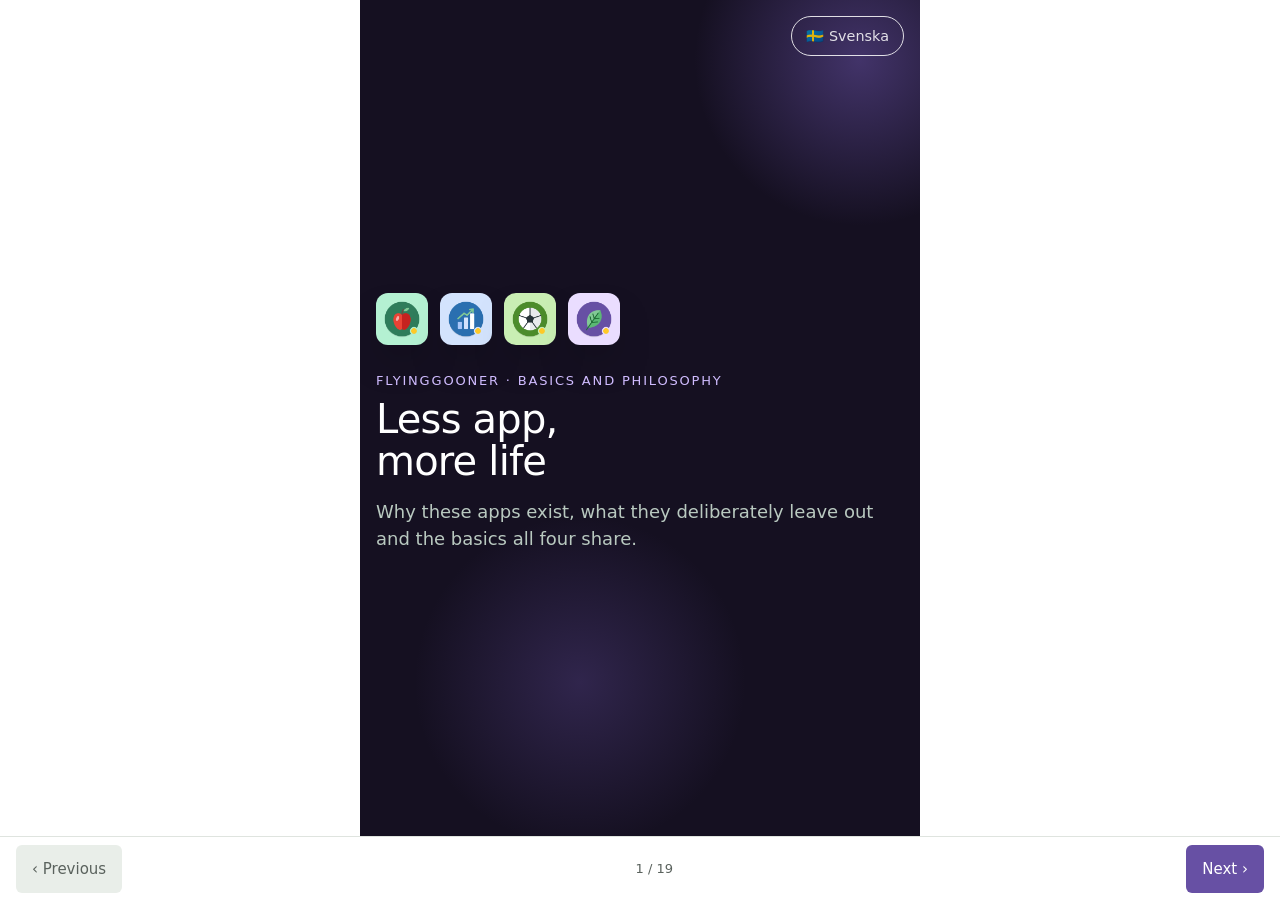
==== commit 8394b757: "Presentation: skärmbilder från alla appar på startsidans presentation Co-Authored-By: Claude Opus 5." ====
--- a/presentation.html
+++ b/presentation.html
@@ -34,8 +34,21 @@
       <div class="card"><div class="ic" aria-hidden="true">🍽️</div><h3>Kaloriappen</h3><p>Tusentals märkesdubbletter och en premiumvägg – när du bara ville lära dig vad maten innehåller.</p></div>
       <div class="card"><div class="ic" aria-hidden="true">💸</div><h3>Budgetappen</h3><p>Vill koppla till banken och sortera varje kaffe – när du bara ville veta om månaden går ihop.</p></div>
       <div class="card"><div class="ic" aria-hidden="true">⚽</div><h3>Fotbollsappen</h3><p>Nyheter, spel och notiser – när du bara ville se tabellen och hur det gick för ditt lag.</p></div>
+      <div class="card"><div class="ic" aria-hidden="true">🧘</div><h3>Stressappen</h3><p>Prenumeration, ljudbibliotek och påminnelser om att andas – när du bara ville förstå vad som stressar dig och vad som hjälper.</p></div>
     </div>
     <p class="note">Mina appar är motpolen: en fråga, ett bra svar, inget mer.</p>
+  </section>
+
+  <section>
+    <span class="eyebrow">Så ser de ut</span>
+    <h2>Fyra appar – samma känsla</h2>
+    <div class="gallery">
+      <figure><img src="/simple-nutrition/docs/screenshots/today.png" alt="Simple nutrition – Idag"><figcaption>Simple nutrition</figcaption></figure>
+      <figure><img src="/budget-buddy/docs/screenshots/month.png" alt="Budget buddy – Månad"><figcaption>Budget buddy</figcaption></figure>
+      <figure><img src="/Football-not-soccer/docs/screenshots/table.png" alt="Football, not soccer – Tabell"><figcaption>Football, not soccer</figcaption></figure>
+      <figure><img src="/Stress-control/docs/screenshots/overview.png" alt="Stress kontroll – Överblick"><figcaption>Stress kontroll</figcaption></figure>
+    </div>
+    <p class="note">Påhittad exempeldata. Mer i varje apps egen presentation.</p>
   </section>
 
   <section>
--- a/presentation.css
+++ b/presentation.css
@@ -133,3 +133,8 @@
 /* Språkknapp på första bilden (2026-11-15) */
 .lang-btn { position: absolute; top: 16px; right: 16px; z-index: 2; min-height: 40px; padding: 0 14px; border-radius: 20px; border: 1px solid currentColor; background: transparent; color: inherit; font: inherit; font-size: .9rem; cursor: pointer; opacity: .85; }
 .lang-btn:hover, .lang-btn:focus-visible { opacity: 1; }
+.gallery { display: grid; grid-template-columns: 1fr 1fr; gap: 12px; margin-top: 16px; }
+@media (min-width: 720px) { .gallery { grid-template-columns: repeat(4, 1fr); } }
+.gallery figure { margin: 0; text-align: center; }
+.gallery img { width: 100%; border-radius: var(--r-lg); border: 2px solid var(--paper); outline: 1px solid var(--line); box-shadow: 0 30px 50px -28px rgba(0,0,0,.45); }
+.gallery figcaption { font-size: 13px; color: var(--muted); margin-top: 6px; }
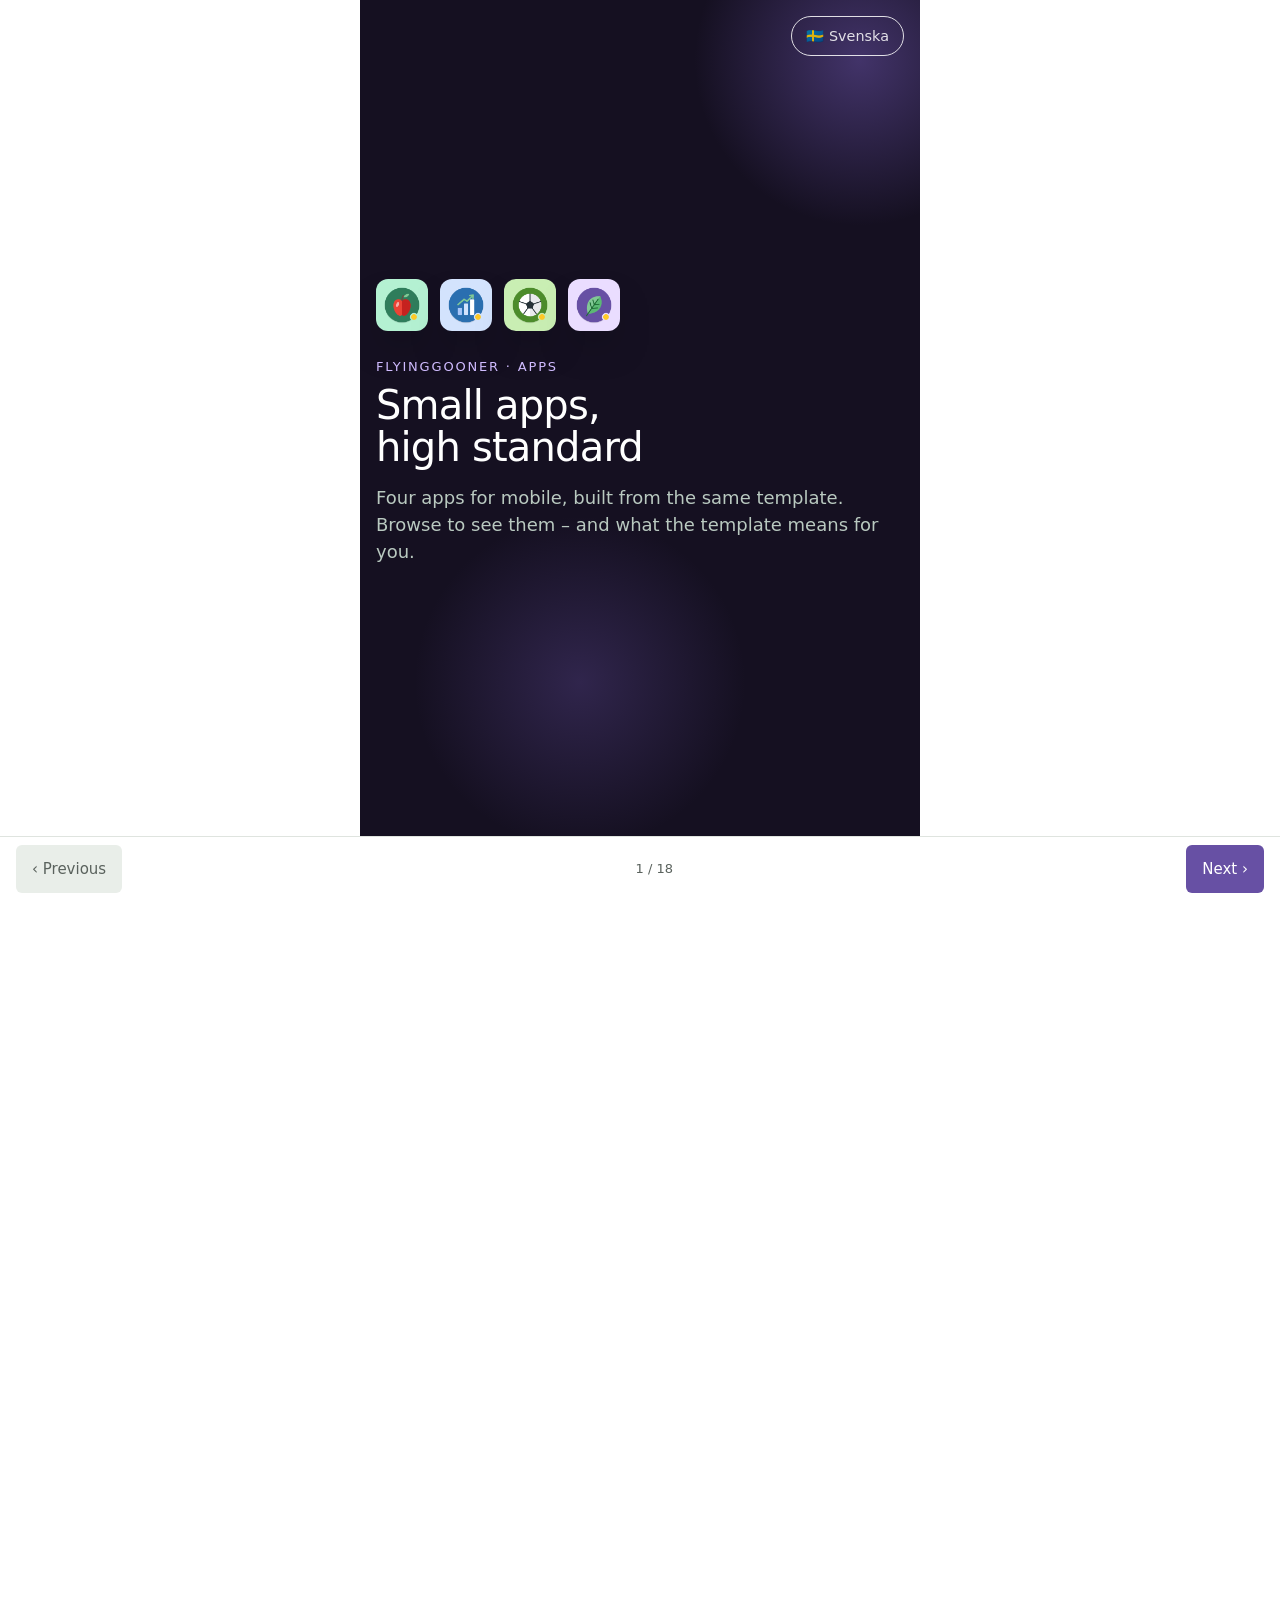
==== commit fd39ea05: "Startsidan: en enda presentation, presentation.html skickar vidare Co-Authored-By: Claude Opus 5.5 <" ====
--- a/presentation.html
+++ b/presentation.html
@@ -2,254 +2,10 @@
 <html lang="sv">
 <head>
 <meta charset="utf-8">
-<meta name="viewport" content="width=device-width, initial-scale=1, viewport-fit=cover">
-<meta http-equiv="Content-Security-Policy" content="default-src 'none'; script-src 'self'; style-src 'self'; require-trusted-types-for 'script'; img-src 'self'; manifest-src 'self'; worker-src 'self'; object-src 'none'; base-uri 'none'; form-action 'none'">
-<meta name="referrer" content="no-referrer">
-<meta name="color-scheme" content="light dark">
-<link rel="icon" href="icons/stress-control.png">
-<title>Grunder och filosofi</title>
-<meta name="description" content="Varför apparna finns, vad de medvetet inte gör och grunderna som alla delar.">
-<link rel="stylesheet" href="presentation.css">
+<meta name="viewport" content="width=device-width, initial-scale=1">
+<meta http-equiv="Content-Security-Policy" content="default-src 'none'; base-uri 'none'; form-action 'none'">
+<meta http-equiv="refresh" content="0; url=./">
+<title>flyinggooner</title>
 </head>
-<body>
-<!-- Den långa presentationen: filosofi och grunder. Startsidan (index.html) är den korta. -->
-
-<main class="deck" id="deck">
-
-  <section class="title">
-    <div class="glow"></div><div class="glow g2"></div>
-    <div class="hero">
-      <div class="icons"><img src="icons/simple-nutrition.png" alt=""><img src="icons/budget-buddy.png" alt=""><img src="icons/football.png" alt=""><img src="icons/stress-control.png" alt=""></div>
-      <span class="eyebrow">flyinggooner · Grunder och filosofi</span>
-      <h1>Mindre app,<br>mer liv</h1>
-      <p class="lead">Varför de här apparna finns, vad de medvetet låter bli och grunderna som alla fyra delar.</p>
-    </div>
-  </section>
-
-  <section>
-    <span class="eyebrow">Utgångspunkten</span>
-    <h2>De flesta appar vill för mycket</h2>
-    <p class="lead">Konto först. Notiser, reklam, nyheter, uppsälj. Din data på någon annans server. Funktioner du aldrig bad om.</p>
-    <div class="cols">
-      <div class="card"><div class="ic" aria-hidden="true">🍽️</div><h3>Kaloriappen</h3><p>Tusentals märkesdubbletter och en premiumvägg – när du bara ville lära dig vad maten innehåller.</p></div>
-      <div class="card"><div class="ic" aria-hidden="true">💸</div><h3>Budgetappen</h3><p>Vill koppla till banken och sortera varje kaffe – när du bara ville veta om månaden går ihop.</p></div>
-      <div class="card"><div class="ic" aria-hidden="true">⚽</div><h3>Fotbollsappen</h3><p>Nyheter, spel och notiser – när du bara ville se tabellen och hur det gick för ditt lag.</p></div>
-      <div class="card"><div class="ic" aria-hidden="true">🧘</div><h3>Stressappen</h3><p>Prenumeration, ljudbibliotek och påminnelser om att andas – när du bara ville förstå vad som stressar dig och vad som hjälper.</p></div>
-    </div>
-    <p class="note">Mina appar är motpolen: en fråga, ett bra svar, inget mer.</p>
-  </section>
-
-  <section>
-    <span class="eyebrow">Så ser de ut</span>
-    <h2>Fyra appar – samma känsla</h2>
-    <div class="gallery">
-      <figure><img src="/simple-nutrition/docs/screenshots/today.png" alt="Simple nutrition – Idag"><figcaption>Simple nutrition</figcaption></figure>
-      <figure><img src="/budget-buddy/docs/screenshots/month.png" alt="Budget buddy – Månad"><figcaption>Budget buddy</figcaption></figure>
-      <figure><img src="/Football-not-soccer/docs/screenshots/table.png" alt="Football, not soccer – Tabell"><figcaption>Football, not soccer</figcaption></figure>
-      <figure><img src="/Stress-control/docs/screenshots/overview.png" alt="Stress kontroll – Överblick"><figcaption>Stress kontroll</figcaption></figure>
-    </div>
-    <p class="note">Påhittad exempeldata. Mer i varje apps egen presentation.</p>
-  </section>
-
-  <section>
-    <span class="eyebrow">Filosofi</span>
-    <h2>Fem principer</h2>
-    <ol class="steps">
-      <li><span><b>En fråga per app.</b> Allt som inte hjälper till att svara på den väljs bort.</span></li>
-      <li><span><b>Din data är din.</b> Den stannar i telefonen. Inget konto, ingen server, ingen spårning.</span></li>
-      <li><span><b>Snabbt i vardagen.</b> Det vanligaste tar några sekunder – resten kan fyllas i senare.</span></li>
-      <li><span><b>Enkelt att lita på.</b> Liten kod utan beroenden, som går att läsa och testa.</span></li>
-      <li><span><b>Bättre tillsammans.</b> Det som blir bättre i en app förs in i alla.</span></li>
-    </ol>
-  </section>
-
-  <section>
-    <span class="eyebrow">Princip 1 · En fråga per app</span>
-    <h2>Varje app svarar på en sak</h2>
-    <div class="apps">
-      <div class="app"><img src="icons/simple-nutrition.png" alt=""><div><b>Simple nutrition</b><p>Vad har jag ätit i dag – och hur går vikten över tid?</p></div></div>
-      <div class="app"><img src="icons/budget-buddy.png" alt=""><div><b>Budget buddy</b><p>Går månaden ihop – och var blir det tight framåt?</p></div></div>
-      <div class="app"><img src="icons/football.png" alt=""><div><b>Football, not soccer</b><p>Hur ser tabellen ut, vad spelas härnäst och hur gick det för mitt lag?</p></div></div>
-      <div class="app"><img src="icons/stress-control.png" alt=""><div><b>Stress kontroll</b><p>Vad snurrar i huvudet – och vad är nästa steg, så att jag kan släppa det?</p></div></div>
-    </div>
-  </section>
-
-  <section>
-    <span class="eyebrow">Princip 1 · Det som väljs bort</span>
-    <h2>Lika viktigt som det som byggs</h2>
-    <p>Varje app har en lista över <b>icke-mål</b> i sin spec – saker som medvetet inte byggs, hur lockande de än är.</p>
-    <table class="cmp">
-      <tr><th>App</th><th>Medvetet bortvalt</th></tr>
-      <tr><td>Simple nutrition</td><td>Varumärken, färdigrätter, mikronäringsämnen</td></tr>
-      <tr><td>Budget buddy</td><td>Bankkoppling, kvitton för varje köp, skatteberäkning</td></tr>
-      <tr><td>Football, not soccer</td><td>Nyheter, trupper, statistik, pushnotiser</td></tr>
-      <tr><td>Stress kontroll</td><td>Synk, bilagor, påminnelser via server</td></tr>
-      <tr><td><b>Alla</b></td><td><b>Konto, server, reklam, spårning</b></td></tr>
-    </table>
-  </section>
-
-  <section>
-    <span class="eyebrow">Princip 2 · Din data är din</span>
-    <h2>Inget lämnar telefonen</h2>
-    <div class="cols">
-      <div class="card"><div class="ic" aria-hidden="true">🏠</div><h3>Bara i telefonen</h3><p>Allt sparas i webbläsarens lagring på din enhet. Det finns ingen server att läcka från.</p></div>
-      <div class="card"><div class="ic" aria-hidden="true">🚫</div><h3>Webbläsaren vaktar</h3><p>Sidans säkerhetsregler förbjuder anrop ut. Även om koden ville, skulle webbläsaren stoppa den.</p></div>
-      <div class="card"><div class="ic" aria-hidden="true">⚖️</div><h3>Undantag granskas</h3><p>Fotbollsappen måste hämta resultat – men bara från en enda källa, aldrig med din data, och bara när du tittar.</p></div>
-    </div>
-  </section>
-
-  <section>
-    <span class="eyebrow">Det har redan hänt</span>
-    <h2>När känslig data läcker</h2>
-    <p class="lead">Verkliga intrång hos stora tjänster som sparar samma sorts data som de här apparna. Vilka bolagen var spelar mindre roll – det är datan som gör ont.</p>
-    <div class="cols">
-      <div class="card"><div class="ic" aria-hidden="true">🥗</div><h3>Kaloriapp · 2018</h3><p>En av världens största kaloriappar tappade 150 miljoner konton: e-post, användarnamn och lösenord – nyckeln till dagboken med vikt och mat.</p></div>
-      <div class="card"><div class="ic" aria-hidden="true">🧠</div><h3>Terapijournaler · 2020</h3><p>En psykoterapiklinik hackades. Anteckningar om oro och mående från tiotusentals samtal läckte, och patienterna utpressades en och en.</p></div>
-      <div class="card"><div class="ic" aria-hidden="true">💳</div><h3>Hela ekonomin · 2017</h3><p>Hos en kreditupplysningsfirma kom angripare åt personnummer, adresser och kreditdata för nära 150 miljoner människor.</p></div>
-      <div class="card"><div class="ic" aria-hidden="true">🎒</div><h3>Barnens uppgifter · 2024</h3><p>En skolplattform hackades. Namn, adresser och i vissa fall hälsouppgifter för tiotals miljoner elever kom ut.</p></div>
-    </div>
-    <p class="note">Gemensamt: datan låg samlad på en server. I de här apparna finns ingen sådan server.</p>
-  </section>
-
-  <section>
-    <span class="eyebrow">Affärsmodellen</span>
-    <h2>Det som säljs – utan intrång</h2>
-    <p class="lead">Läckor är olyckor. Det här är inte det – det är så många appar tjänar pengar. Alla fall ledde till böter eller förlikning hos amerikanska myndigheter.</p>
-    <div class="cols">
-      <div class="card"><div class="ic" aria-hidden="true">🩸</div><h3>Mens och graviditet</h3><p>En mensapp delade användarnas uppgifter om mens och graviditet med annons- och analysföretag – trots löfte om motsatsen.</p></div>
-      <div class="card"><div class="ic" aria-hidden="true">🛋️</div><h3>Psykisk hälsa</h3><p>En terapitjänst på nätet skickade svar om användarnas mående till sociala medier, för riktad reklam.</p></div>
-      <div class="card"><div class="ic" aria-hidden="true">💊</div><h3>Mediciner</h3><p>En recepttjänst delade vilka läkemedel och diagnoser användarna hade med stora annonsplattformar.</p></div>
-      <div class="card"><div class="ic" aria-hidden="true">🏦</div><h3>Varje köp</h3><p>Bankkopplade budgettjänster kan sälja transaktioner – var du handlar och vad du tjänar – avidentifierade, till investerare och analysföretag.</p></div>
-    </div>
-    <p class="note">Är du bekväm med att din vikt, din oro eller din lön blir en vara? De här apparna har inget att sälja: inget konto, ingen server, ingen analys.</p>
-  </section>
-
-  <section>
-    <span class="eyebrow">Varför det är säkrare</span>
-    <h2>Ingen server – inget att stjäla</h2>
-    <p class="lead">Känslig data läcker oftast på två sätt: ett företags databas hackas, eller företaget säljer och delar den. En budgetapp vet allt om din ekonomi, en hälsoapp din vikt, en familjeapp dina barns namn.</p>
-    <div class="cols">
-      <div class="card"><div class="ic" aria-hidden="true">🏦</div><h3>Ingen databas att hacka</h3><p>Vanliga appar samlar miljontals användare på ett ställe – ett drömmål för hackare. Här finns datan bara i din telefon.</p></div>
-      <div class="card"><div class="ic" aria-hidden="true">🙅</div><h3>Inget att sälja</h3><p>Inget konto, ingen analys, ingen reklam. Webbläsaren spärrar anrop ut, så datan kan inte skickas iväg – ens av misstag.</p></div>
-      <div class="card"><div class="ic" aria-hidden="true">🔐</div><h3>Låst även i molnet</h3><p>Backupen krypteras med AES-256 och ditt lösenord innan den lämnar telefonen. Molntjänsten ser bara obegriplig data.</p></div>
-    </div>
-    <p class="note">Ärligt: inget är 100 % säkert – lås telefonen, håll den uppdaterad och välj ett starkt lösenord. Men utan server finns inget centralt att stjäla.</p>
-  </section>
-
-  <section>
-    <span class="eyebrow">Låst backup</span>
-    <h2>Ett lösenord från start – sedan ett tryck</h2>
-    <p class="lead">Ingen inloggning, bara nyckeln till dina backup-filer. Ingen server kan rädda datan, så backupen är din livlina.</p>
-    <div class="cols">
-      <div class="card"><div class="ic" aria-hidden="true">🗝️</div><h3>Därför från start</h3><p>Valt från början blir backup ett enda tryck – telefonen kommer ihåg lösenordet. Har du redan en backup läser du in den i stället.</p></div>
-      <div class="card"><div class="ic" aria-hidden="true">🎲</div><h3>Låt appen välja</h3><p>16 slumpade tecken tar längre tid att gissa än universum funnits, även med 1 000 grafikkort. Sommar2024! faller på en dag.</p></div>
-      <div class="card"><div class="ic" aria-hidden="true">📲</div><h3>Ny telefon</h3><p>Spara backup-fil med ett tryck, med påminnelse varje månad. På nya telefonen: läs in filen, skriv lösenordet och tryck Ersätt.</p></div>
-      <div class="card"><div class="ic" aria-hidden="true">⚠️</div><h3>Spara lösenordet</h3><p>Det finns aldrig i filen. Utan det öppnas backupen inte – inte ens av utvecklaren. Lägg det i din lösenordshanterare.</p></div>
-    </div>
-    <p class="note">Krypteringen skyddar filen när den lämnar telefonen. I telefonen skyddar skärmlåset.</p>
-  </section>
-
-  <section>
-    <span class="eyebrow">Princip 3 · Snabbt i vardagen</span>
-    <h2>Några sekunder, sedan klart</h2>
-    <div class="cols">
-      <div class="card"><div class="ic" aria-hidden="true">⏱️</div><h3>Det vanligaste först</h3><p>Ny tråd: välj typ, skriv en rubrik. Tabellen syns direkt vid start. Resten kan vänta.</p></div>
-      <div class="card"><div class="ic" aria-hidden="true">👍</div><h3>Byggd för tummen</h3><p>Meny nertill, tryckytor på minst 48 px, inga små kryss.</p></div>
-      <div class="card"><div class="ic" aria-hidden="true">↩️</div><h3>Bakåt fungerar</h3><p>Telefonens bakåtknapp stänger det som är öppet, ett steg i taget – inte hela appen.</p></div>
-      <div class="card"><div class="ic" aria-hidden="true">📴</div><h3>Fungerar utan nät</h3><p>Installeras från webben och startar som en vanlig app, även i flygläge.</p></div>
-    </div>
-  </section>
-
-  <section>
-    <span class="eyebrow">Princip 3 · Lugn</span>
-    <h2>En app ska ta bort stress, inte skapa den</h2>
-    <p class="lead">Inga notiser som kräver uppmärksamhet. Inga streaks att förlora. Inga röda siffror som ropar.</p>
-    <div class="cols">
-      <div class="card"><div class="ic" aria-hidden="true">🧠</div><h3>Skriv ner – släpp</h3><p>Stress kontroll bygger på en enkel tanke: det som har ett nästa steg nedskrivet behöver inte snurra i huvudet.</p></div>
-      <div class="card"><div class="ic" aria-hidden="true">🌱</div><h3>Vanor före siffror</h3><p>Simple nutrition låter dig lära dig råvarorna. Kalorier finns som stöd när du vill.</p></div>
-      <div class="card"><div class="ic" aria-hidden="true">🗓️</div><h3>Månad, inte kvitto</h3><p>Budget buddy planerar det stora. Kaffet behöver ingen rad.</p></div>
-    </div>
-  </section>
-
-  <section>
-    <span class="eyebrow">Princip 4 · Enkelt att lita på</span>
-    <h2>Ren webb, inga beroenden</h2>
-    <div class="cols">
-      <div class="card"><div class="ic" aria-hidden="true">⚡</div><h3>Inga ramverk</h3><p>Vanlig HTML, CSS och JavaScript. Inget byggsteg, inga paket från okända källor.</p></div>
-      <div class="card"><div class="ic" aria-hidden="true">🔍</div><h3>Går att granska</h3><p>Liten kod som en människa kan läsa. Hela appen ryms i en enda fil.</p></div>
-      <div class="card"><div class="ic" aria-hidden="true">🛡️</div><h3>Text är alltid text</h3><p>Det du skriver visas aldrig som kod. En rubrik kan inte bli ett skript.</p></div>
-    </div>
-  </section>
-
-  <section>
-    <span class="eyebrow">Automatiska tester</span>
-    <h2>Ett tryck – och allt kontrolleras</h2>
-    <div class="flow">
-      <div class="fbox"><b>1 · Säkerhetskontroll</b>Letar efter sådant som inte får finnas: kod utifrån, anrop till okända servrar, osäker lagring.</div>
-      <div class="farr" aria-hidden="true">↓</div>
-      <div class="fbox"><b>2 · Funktionstester</b>Appen används i en riktig webbläsare som en människa skulle: knappar trycks, data sparas, backup läses in.</div>
-      <div class="farr" aria-hidden="true">↓</div>
-      <div class="fbox"><b>3 · Ny version</b>Först när allt är grönt får appen ett nytt versionsnummer.</div>
-      <div class="farr" aria-hidden="true">↓</div>
-      <div class="fbox"><b>4 · Granskning</b>Ändringar som rör säkerheten granskas separat innan de publiceras.</div>
-    </div>
-  </section>
-
-  <section>
-    <span class="eyebrow">Princip 5 · Bättre tillsammans</span>
-    <h2>En mall, fyra appar</h2>
-    <ol class="steps">
-      <li>Ny app startas från en gemensam mall – backup, tema, tester och hjälp finns från dag ett</li>
-      <li>Spec först: idé, mål och det som medvetet inte byggs</li>
-      <li>Säkerheten prövas före bygget och granskas före uppladdning</li>
-      <li>Det som blir bättre i en app förs tillbaka till mallen – och ut i alla</li>
-    </ol>
-    <p class="note">Exempel: den låsta backupen byggdes i en app och finns nu i alla fyra.</p>
-  </section>
-
-  <section>
-    <span class="eyebrow">Design</span>
-    <h2>Samma formspråk, egen färg</h2>
-    <div class="card">
-      <h3>Material Design 3, byggd för mobilen</h3>
-      <p>Varje app har en egen nyckelfärg som styr allt. Nästan kantigt och tätt, ljust och mörkt tema som följer telefonen.</p>
-      <div class="palette"><div class="sw p">primary</div><div class="sw c">container</div><div class="sw s">surface</div><div class="sw d">dark</div></div>
-      <div class="shapes"><div class="shape r8">Kort · 8 px</div><div class="shape r4">Chip · 4 px</div><div class="shape r6">Knapp · 6 px</div><div class="shape r12">Dialog · 12 px</div></div>
-      <p class="note">Svenska och engelska i appen · systemtypsnitt · hjälp inbyggd</p>
-    </div>
-  </section>
-
-  <section>
-    <span class="eyebrow">Kom igång</span>
-    <h2>Prova en app</h2>
-    <div class="apps">
-      <div class="app"><img src="icons/simple-nutrition.png" alt=""><div><b>Simple nutrition</b><span class="links"><a href="/simple-nutrition/">Öppna appen</a><a href="/simple-nutrition/docs/presentation.html">Presentation</a></span></div></div>
-      <div class="app"><img src="icons/budget-buddy.png" alt=""><div><b>Budget buddy</b><span class="links"><a href="/budget-buddy/">Öppna appen</a><a href="/budget-buddy/docs/presentation.html">Presentation</a></span></div></div>
-      <div class="app"><img src="icons/football.png" alt=""><div><b>Football, not soccer</b><span class="links"><a href="/Football-not-soccer/">Öppna appen</a><a href="/Football-not-soccer/docs/presentation.html">Presentation</a></span></div></div>
-      <div class="app"><img src="icons/stress-control.png" alt=""><div><b>Stress kontroll</b><span class="links"><a href="/Stress-control/">Öppna appen</a><a href="/Stress-control/docs/presentation.html">Presentation</a></span></div></div>
-    </div>
-    <p class="note">Öppna i Chrome eller Safari och välj Installera app / Lägg till på hemskärmen.</p>
-  </section>
-
-  <section class="title">
-    <div class="glow"></div><div class="glow g2"></div>
-    <div class="hero">
-      <span class="eyebrow">Sammanfattning</span>
-      <h1>En fråga.<br>Din data.<br>Inget mer.</h1>
-      <p class="lead">Små appar som gör en sak väl, håller dina uppgifter hos dig och är testade före varje version.</p>
-      <span class="links"><a href="./">← Till startsidan</a></span>
-    </div>
-  </section>
-
-</main>
-<nav class="nav" aria-label="Bläddra">
-  <button type="button" class="prev" id="prev">‹ Föregående</button>
-  <span class="count" id="count" aria-live="polite"></span>
-  <button type="button" class="next" id="next">Nästa ›</button>
-</nav>
-
-<script src="i18n.js"></script>
-<script src="presentation-en.js"></script>
-<script src="presentation.js"></script>
-</body>
+<body><p>Presentationen finns nu på <a href="./">startsidan</a>. / The presentation is now on the <a href="./">home page</a>.</p></body>
 </html>
